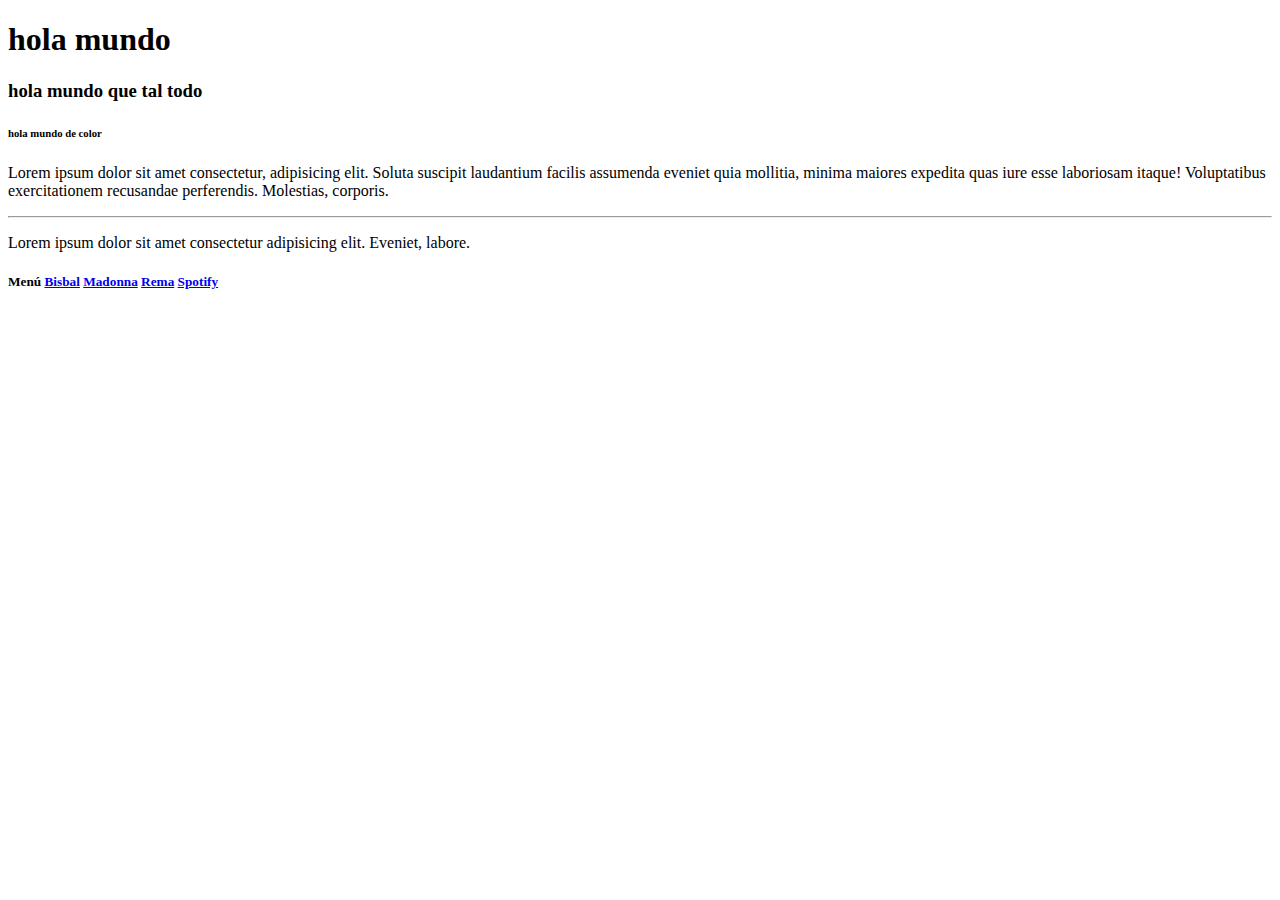
==== index.html @ 37aca616 "commit2" ====
<!DOCTYPE html>
<html lang="en">
<head>
    <meta charset="UTF-8">
    <meta name="viewport" content="width=device-width, initial-scale=1.0">
    <title>Hola Mundo</title>
</head>

<!-- esto es un comentario -->

<body>
    <!-- titulo -->
    <h1>hola mundo</h1>
    <h3>hola mundo que tal todo</h3>
    <h6>hola mundo de color</h6>
    <!-- parrafo -->
    <!-- elementos de bloque: reservan todo el ancho de pantalla para un solo elemento -->

    <p>Lorem ipsum dolor sit amet consectetur, adipisicing elit. Soluta suscipit laudantium facilis assumenda eveniet quia mollitia, minima maiores expedita quas iure esse laboriosam itaque! Voluptatibus exercitationem recusandae perferendis. Molestias, corporis.</p>
    
    <!-- linea horizontal -->
    <hr>
    
    <p>Lorem ipsum dolor sit amet consectetur adipisicing elit. Eveniet, labore.</p>

    <!-- enlaces -->
    <!-- elementos inline: no ocupan todo el ancho de pantalla -->

    <h5>Menú
    <a href="pagina2.html">Bisbal</a>
    <!-- romper una linea -->
    <!-- <br> -->
    <a href="pagina3.html">Madonna</a>
    <a href="pagina4.html">Rema</a>
    <a href="https://open.spotify.com/intl-es"target=”_blank”>Spotify</a>

    </h5>
    

</body>
</html>
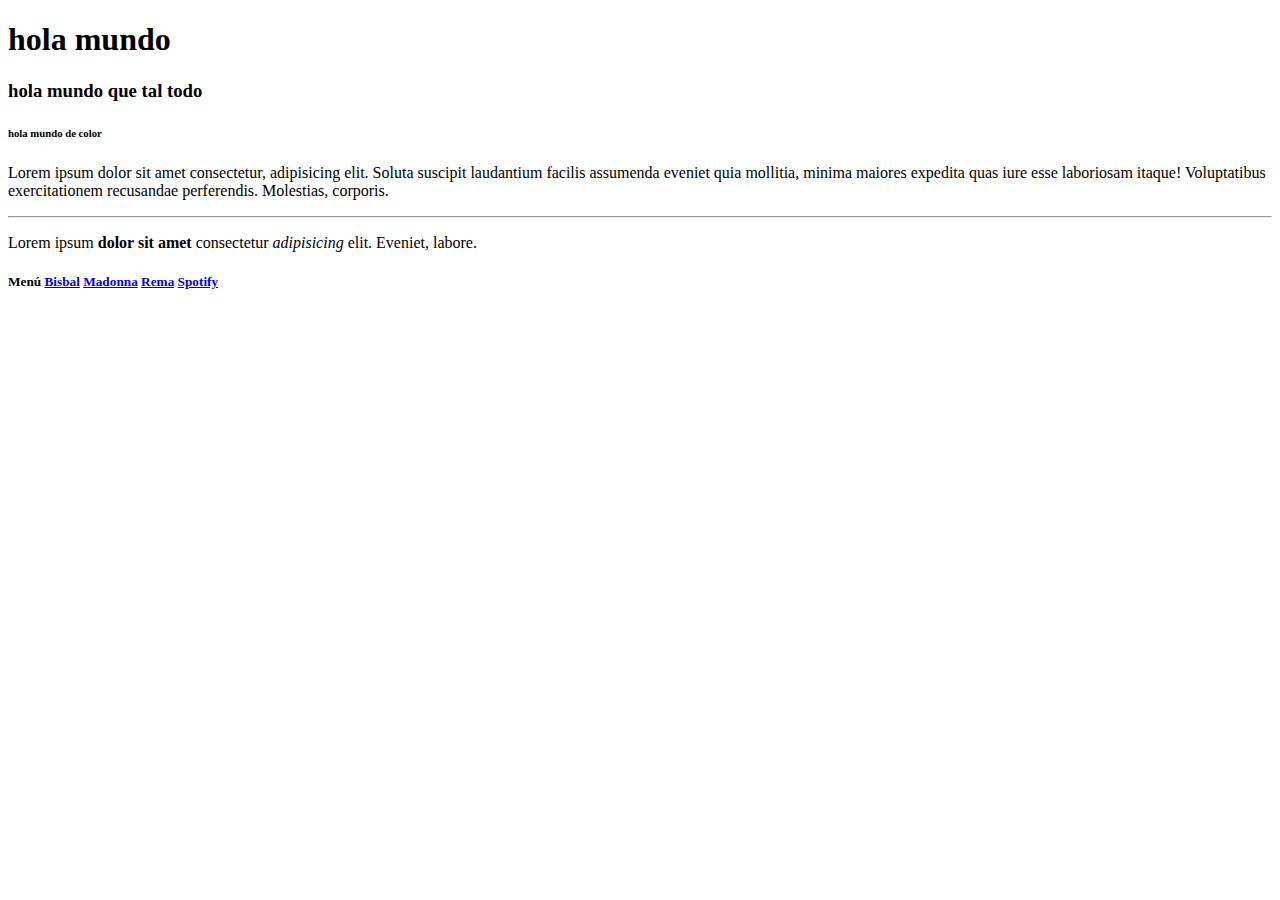
==== commit 9edc0d9a: "commit6" ====
--- a/index.html
+++ b/index.html
@@ -4,6 +4,7 @@
     <meta charset="UTF-8">
     <meta name="viewport" content="width=device-width, initial-scale=1.0">
     <title>Hola Mundo</title>
+    <link rel="stylesheet" href="cantantes.css">
 </head>
 
 <!-- esto es un comentario -->
@@ -20,8 +21,10 @@
     
     <!-- linea horizontal -->
     <hr>
-    
-    <p>Lorem ipsum dolor sit amet consectetur adipisicing elit. Eveniet, labore.</p>
+    <!-- strong y b son iguales, strong es la forma nueva que contribuye al seo para destacar ese texto
+    i y em son iguales pero se utiliza em. i ahora se utiliza para importar iconos.
+     -->
+    <p>Lorem ipsum <strong>dolor sit amet</strong> consectetur <em>adipisicing </em> elit. Eveniet, labore.</p>
 
     <!-- enlaces -->
     <!-- elementos inline: no ocupan todo el ancho de pantalla -->
--- a/cantantes.css
+++ b/cantantes.css
@@ -0,0 +1,4 @@
+img{
+    /*aquí pongo lo que quiero asignar a las imagenes*/
+
+    width:80%;}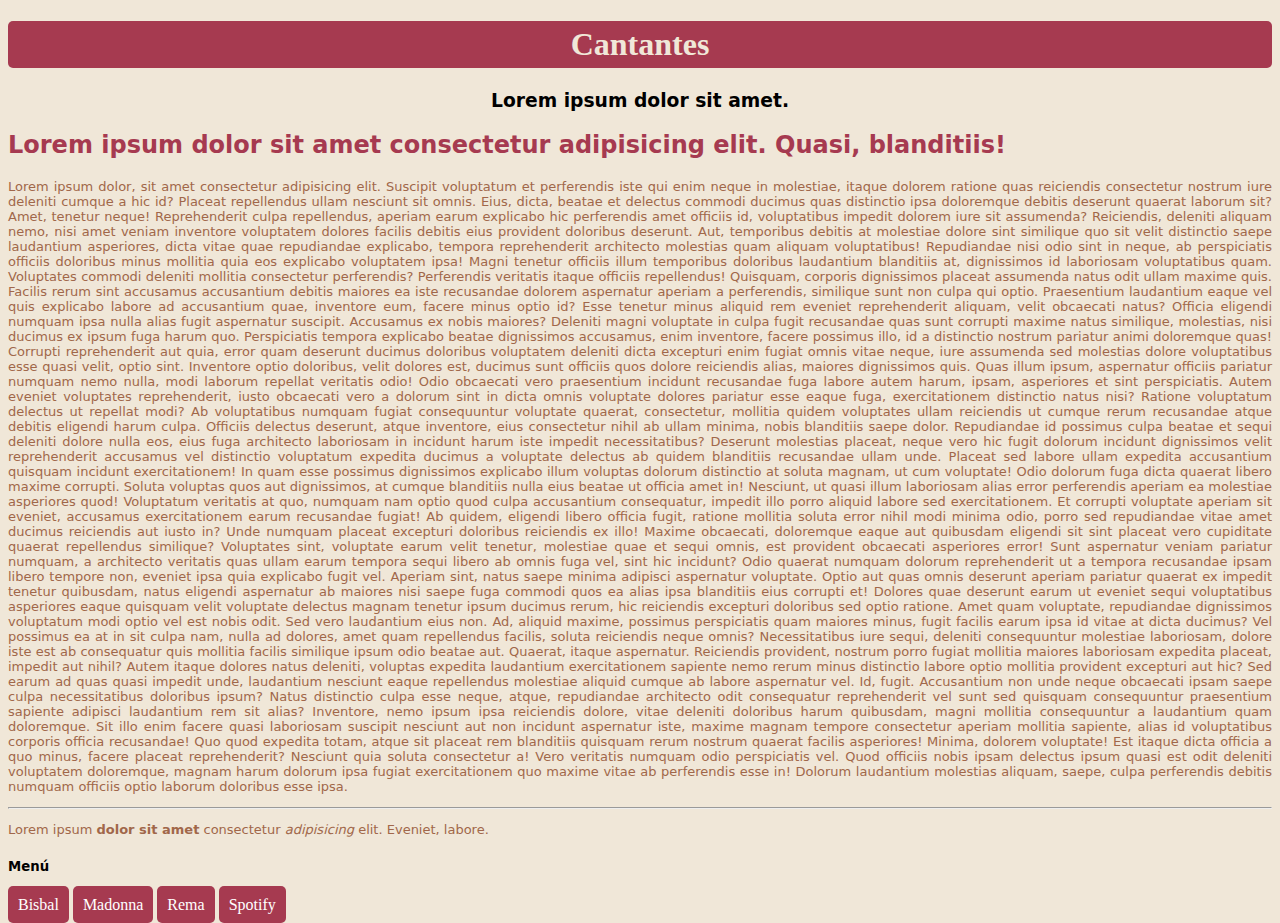
==== commit 7d494d19: "20230111" ====
--- a/index.html
+++ b/index.html
@@ -11,13 +11,13 @@
 
 <body>
     <!-- titulo -->
-    <h1>hola mundo</h1>
-    <h3>hola mundo que tal todo</h3>
-    <h6>hola mundo de color</h6>
+    <h1>Cantantes</h1>
+    <h3>Lorem ipsum dolor sit amet.</h3>
+    <h2>Lorem ipsum dolor sit amet consectetur adipisicing elit. Quasi, blanditiis!</h2>
     <!-- parrafo -->
     <!-- elementos de bloque: reservan todo el ancho de pantalla para un solo elemento -->
 
-    <p>Lorem ipsum dolor sit amet consectetur, adipisicing elit. Soluta suscipit laudantium facilis assumenda eveniet quia mollitia, minima maiores expedita quas iure esse laboriosam itaque! Voluptatibus exercitationem recusandae perferendis. Molestias, corporis.</p>
+    <p>Lorem ipsum dolor, sit amet consectetur adipisicing elit. Suscipit voluptatum et perferendis iste qui enim neque in molestiae, itaque dolorem ratione quas reiciendis consectetur nostrum iure deleniti cumque a hic id? Placeat repellendus ullam nesciunt sit omnis. Eius, dicta, beatae et delectus commodi ducimus quas distinctio ipsa doloremque debitis deserunt quaerat laborum sit? Amet, tenetur neque! Reprehenderit culpa repellendus, aperiam earum explicabo hic perferendis amet officiis id, voluptatibus impedit dolorem iure sit assumenda? Reiciendis, deleniti aliquam nemo, nisi amet veniam inventore voluptatem dolores facilis debitis eius provident doloribus deserunt. Aut, temporibus debitis at molestiae dolore sint similique quo sit velit distinctio saepe laudantium asperiores, dicta vitae quae repudiandae explicabo, tempora reprehenderit architecto molestias quam aliquam voluptatibus! Repudiandae nisi odio sint in neque, ab perspiciatis officiis doloribus minus mollitia quia eos explicabo voluptatem ipsa! Magni tenetur officiis illum temporibus doloribus laudantium blanditiis at, dignissimos id laboriosam voluptatibus quam. Voluptates commodi deleniti mollitia consectetur perferendis? Perferendis veritatis itaque officiis repellendus! Quisquam, corporis dignissimos placeat assumenda natus odit ullam maxime quis. Facilis rerum sint accusamus accusantium debitis maiores ea iste recusandae dolorem aspernatur aperiam a perferendis, similique sunt non culpa qui optio. Praesentium laudantium eaque vel quis explicabo labore ad accusantium quae, inventore eum, facere minus optio id? Esse tenetur minus aliquid rem eveniet reprehenderit aliquam, velit obcaecati natus? Officia eligendi numquam ipsa nulla alias fugit aspernatur suscipit. Accusamus ex nobis maiores? Deleniti magni voluptate in culpa fugit recusandae quas sunt corrupti maxime natus similique, molestias, nisi ducimus ex ipsum fuga harum quo. Perspiciatis tempora explicabo beatae dignissimos accusamus, enim inventore, facere possimus illo, id a distinctio nostrum pariatur animi doloremque quas! Corrupti reprehenderit aut quia, error quam deserunt ducimus doloribus voluptatem deleniti dicta excepturi enim fugiat omnis vitae neque, iure assumenda sed molestias dolore voluptatibus esse quasi velit, optio sint. Inventore optio doloribus, velit dolores est, ducimus sunt officiis quos dolore reiciendis alias, maiores dignissimos quis. Quas illum ipsum, aspernatur officiis pariatur numquam nemo nulla, modi laborum repellat veritatis odio! Odio obcaecati vero praesentium incidunt recusandae fuga labore autem harum, ipsam, asperiores et sint perspiciatis. Autem eveniet voluptates reprehenderit, iusto obcaecati vero a dolorum sint in dicta omnis voluptate dolores pariatur esse eaque fuga, exercitationem distinctio natus nisi? Ratione voluptatum delectus ut repellat modi? Ab voluptatibus numquam fugiat consequuntur voluptate quaerat, consectetur, mollitia quidem voluptates ullam reiciendis ut cumque rerum recusandae atque debitis eligendi harum culpa. Officiis delectus deserunt, atque inventore, eius consectetur nihil ab ullam minima, nobis blanditiis saepe dolor. Repudiandae id possimus culpa beatae et sequi deleniti dolore nulla eos, eius fuga architecto laboriosam in incidunt harum iste impedit necessitatibus? Deserunt molestias placeat, neque vero hic fugit dolorum incidunt dignissimos velit reprehenderit accusamus vel distinctio voluptatum expedita ducimus a voluptate delectus ab quidem blanditiis recusandae ullam unde. Placeat sed labore ullam expedita accusantium quisquam incidunt exercitationem! In quam esse possimus dignissimos explicabo illum voluptas dolorum distinctio at soluta magnam, ut cum voluptate! Odio dolorum fuga dicta quaerat libero maxime corrupti. Soluta voluptas quos aut dignissimos, at cumque blanditiis nulla eius beatae ut officia amet in! Nesciunt, ut quasi illum laboriosam alias error perferendis aperiam ea molestiae asperiores quod! Voluptatum veritatis at quo, numquam nam optio quod culpa accusantium consequatur, impedit illo porro aliquid labore sed exercitationem. Et corrupti voluptate aperiam sit eveniet, accusamus exercitationem earum recusandae fugiat! Ab quidem, eligendi libero officia fugit, ratione mollitia soluta error nihil modi minima odio, porro sed repudiandae vitae amet ducimus reiciendis aut iusto in? Unde numquam placeat excepturi doloribus reiciendis ex illo! Maxime obcaecati, doloremque eaque aut quibusdam eligendi sit sint placeat vero cupiditate quaerat repellendus similique? Voluptates sint, voluptate earum velit tenetur, molestiae quae et sequi omnis, est provident obcaecati asperiores error! Sunt aspernatur veniam pariatur numquam, a architecto veritatis quas ullam earum tempora sequi libero ab omnis fuga vel, sint hic incidunt? Odio quaerat numquam dolorum reprehenderit ut a tempora recusandae ipsam libero tempore non, eveniet ipsa quia explicabo fugit vel. Aperiam sint, natus saepe minima adipisci aspernatur voluptate. Optio aut quas omnis deserunt aperiam pariatur quaerat ex impedit tenetur quibusdam, natus eligendi aspernatur ab maiores nisi saepe fuga commodi quos ea alias ipsa blanditiis eius corrupti et! Dolores quae deserunt earum ut eveniet sequi voluptatibus asperiores eaque quisquam velit voluptate delectus magnam tenetur ipsum ducimus rerum, hic reiciendis excepturi doloribus sed optio ratione. Amet quam voluptate, repudiandae dignissimos voluptatum modi optio vel est nobis odit. Sed vero laudantium eius non. Ad, aliquid maxime, possimus perspiciatis quam maiores minus, fugit facilis earum ipsa id vitae at dicta ducimus? Vel possimus ea at in sit culpa nam, nulla ad dolores, amet quam repellendus facilis, soluta reiciendis neque omnis? Necessitatibus iure sequi, deleniti consequuntur molestiae laboriosam, dolore iste est ab consequatur quis mollitia facilis similique ipsum odio beatae aut. Quaerat, itaque aspernatur. Reiciendis provident, nostrum porro fugiat mollitia maiores laboriosam expedita placeat, impedit aut nihil? Autem itaque dolores natus deleniti, voluptas expedita laudantium exercitationem sapiente nemo rerum minus distinctio labore optio mollitia provident excepturi aut hic? Sed earum ad quas quasi impedit unde, laudantium nesciunt eaque repellendus molestiae aliquid cumque ab labore aspernatur vel. Id, fugit. Accusantium non unde neque obcaecati ipsam saepe culpa necessitatibus doloribus ipsum? Natus distinctio culpa esse neque, atque, repudiandae architecto odit consequatur reprehenderit vel sunt sed quisquam consequuntur praesentium sapiente adipisci laudantium rem sit alias? Inventore, nemo ipsum ipsa reiciendis dolore, vitae deleniti doloribus harum quibusdam, magni mollitia consequuntur a laudantium quam doloremque. Sit illo enim facere quasi laboriosam suscipit nesciunt aut non incidunt aspernatur iste, maxime magnam tempore consectetur aperiam mollitia sapiente, alias id voluptatibus corporis officia recusandae! Quo quod expedita totam, atque sit placeat rem blanditiis quisquam rerum nostrum quaerat facilis asperiores! Minima, dolorem voluptate! Est itaque dicta officia a quo minus, facere placeat reprehenderit? Nesciunt quia soluta consectetur a! Vero veritatis numquam odio perspiciatis vel. Quod officiis nobis ipsam delectus ipsum quasi est odit deleniti voluptatem doloremque, magnam harum dolorum ipsa fugiat exercitationem quo maxime vitae ab perferendis esse in! Dolorum laudantium molestias aliquam, saepe, culpa perferendis debitis numquam officiis optio laborum doloribus esse ipsa.</p>
     
     <!-- linea horizontal -->
     <hr>
@@ -28,18 +28,17 @@
 
     <!-- enlaces -->
     <!-- elementos inline: no ocupan todo el ancho de pantalla -->
+    <h5>Menú </h5>
 
-    <h5>Menú
     <a href="pagina2.html">Bisbal</a>
     <!-- romper una linea -->
     <!-- <br> -->
     <a href="pagina3.html">Madonna</a>
+
     <a href="pagina4.html">Rema</a>
+    
     <a href="https://open.spotify.com/intl-es"target=”_blank”>Spotify</a>
 
-    </h5>
-    
-
-</body>
+    </body>
 </html> 
 
--- a/cantantes.css
+++ b/cantantes.css
@@ -1,4 +1,73 @@
+/* Paleta colores
+#A63A50
+#F0E7D8
+#AB9B96
+#A1674A
+#BA6E6E */
+
+h1,h2,h3,h4,h5,h6 {
+
+    font-family: system-ui, -apple-system, BlinkMacSystemFont, 'Segoe UI', Roboto, Oxygen, Ubuntu, Cantarell, 'Open Sans', 'Helvetica Neue', sans-serif ;
+}
+body {
+    background-color: #F0E7D8;
+}
+
+
+h1, h3 {
+    text-align: center;
+}
+
+h1 {
+    color: #F0E7D8;
+    background-color: #A63A50;
+    border-radius: 5px;
+    padding: 5px;
+    font-family:inherit;
+
+}
+
+h2 {
+    color: #A63A50;
+}
+h3{
+
+    font-family: system-ui, -apple-system, BlinkMacSystemFont, 'Segoe UI', Roboto, Oxygen, Ubuntu, Cantarell, 'Open Sans', 'Helvetica Neue', sans-serif;
+}
+
+h5 {
+
+
+}
+
+p {
+    font-family:system-ui, -apple-system, BlinkMacSystemFont, 'Segoe UI', Roboto, Oxygen, Ubuntu, Cantarell, 'Open Sans', 'Helvetica Neue', sans-serif;
+    font-size: small;
+    text-justify:newspaper;
+    text-align: justify;
+    color: #A1674A;
+}
+
 img{
     /*aquí pongo lo que quiero asignar a las imagenes*/
+    width:80%;
+    border-top-right-radius: 100px;
+    border-color: #BA6E6E;
+    border-style: solid;
+    border-width: 10px;
+}
+a {
+background-color: #A63A50;
+color: white;
+border-radius: 5px;
+padding: 10px;
+text-decoration: none;
+}
 
-    width:80%;}+#css-href-eliminar-estilo{
+background-color: #F0E7D8;
+/* background-color: #A63A50;
+color: white;
+border-radius: 0px;
+padding: 0px; */
+}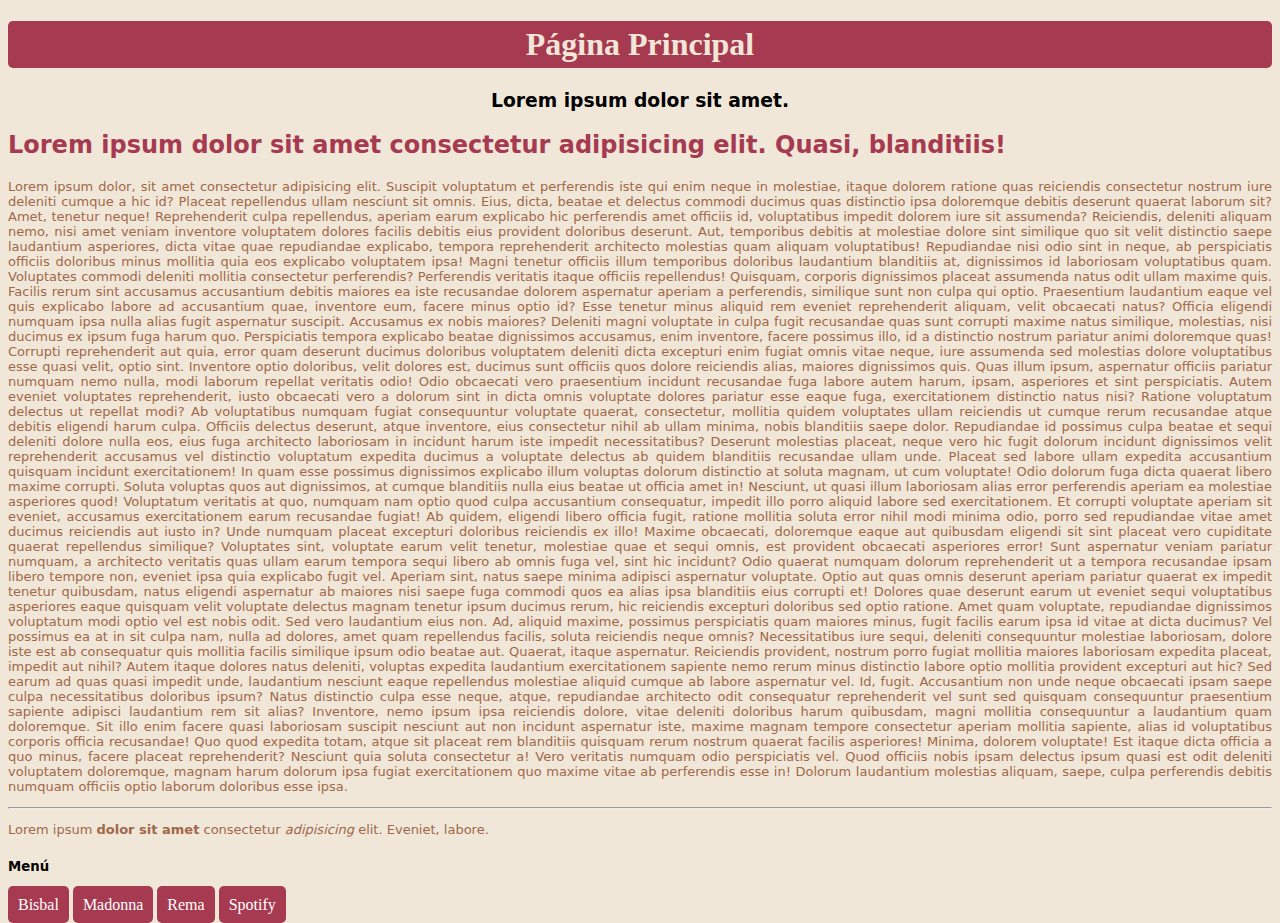
==== commit 2d3fd2e4: "1" ====
--- a/index.html
+++ b/index.html
@@ -10,8 +10,9 @@
 <!-- esto es un comentario -->
 
 <body>
+    
     <!-- titulo -->
-    <h1>Cantantes</h1>
+    <h1>Página Principal</h1>
     <h3>Lorem ipsum dolor sit amet.</h3>
     <h2>Lorem ipsum dolor sit amet consectetur adipisicing elit. Quasi, blanditiis!</h2>
     <!-- parrafo -->
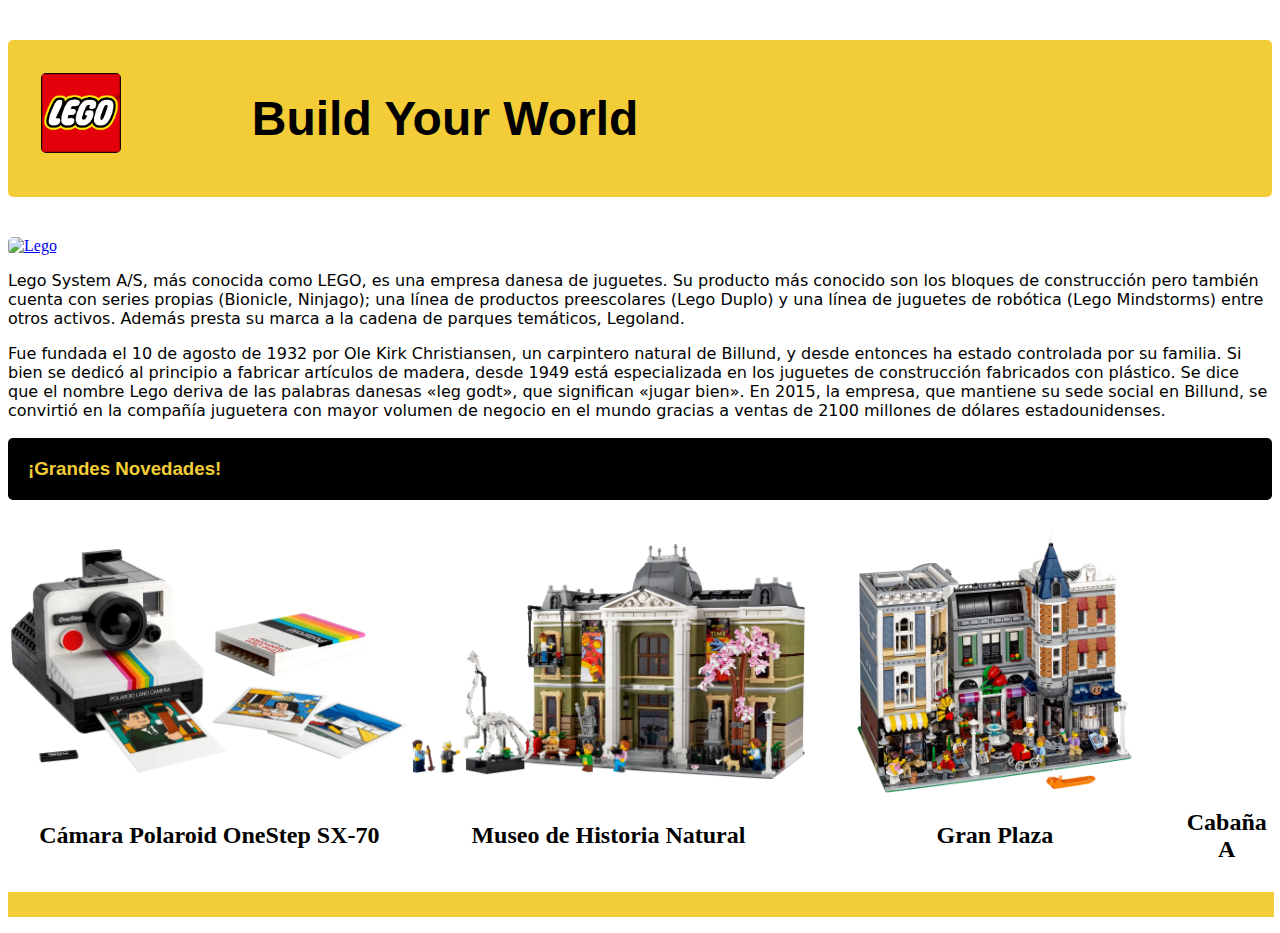
==== commit c5585cba: "commit" ====
--- a/index.html
+++ b/index.html
@@ -4,7 +4,7 @@
     <meta charset="UTF-8">
     <meta name="viewport" content="width=device-width, initial-scale=1.0">
     <title>Hola Mundo</title>
-    <link rel="stylesheet" href="cantantes.css">
+    <link rel="stylesheet" href="styles.css">
 </head>
 
 <!-- esto es un comentario -->
@@ -12,34 +12,76 @@
 <body>
     
     <!-- titulo -->
-    <h1>Página Principal</h1>
-    <h3>Lorem ipsum dolor sit amet.</h3>
-    <h2>Lorem ipsum dolor sit amet consectetur adipisicing elit. Quasi, blanditiis!</h2>
+   
+      
+    <h2> 
+        <table>
+           
+
+            
+            <tr>
+                <td>
+                    <a href="index.html">
+                     <img src="/IMG/LegoLogo.png" alt="Logo de Lego" height="80px">
+                    </a>
+                </td>
+                <td>Build Your World</td>
+                
+            </tr>
+               
+        </table>
+    </h2>
     <!-- parrafo -->
     <!-- elementos de bloque: reservan todo el ancho de pantalla para un solo elemento -->
 
-    <p>Lorem ipsum dolor, sit amet consectetur adipisicing elit. Suscipit voluptatum et perferendis iste qui enim neque in molestiae, itaque dolorem ratione quas reiciendis consectetur nostrum iure deleniti cumque a hic id? Placeat repellendus ullam nesciunt sit omnis. Eius, dicta, beatae et delectus commodi ducimus quas distinctio ipsa doloremque debitis deserunt quaerat laborum sit? Amet, tenetur neque! Reprehenderit culpa repellendus, aperiam earum explicabo hic perferendis amet officiis id, voluptatibus impedit dolorem iure sit assumenda? Reiciendis, deleniti aliquam nemo, nisi amet veniam inventore voluptatem dolores facilis debitis eius provident doloribus deserunt. Aut, temporibus debitis at molestiae dolore sint similique quo sit velit distinctio saepe laudantium asperiores, dicta vitae quae repudiandae explicabo, tempora reprehenderit architecto molestias quam aliquam voluptatibus! Repudiandae nisi odio sint in neque, ab perspiciatis officiis doloribus minus mollitia quia eos explicabo voluptatem ipsa! Magni tenetur officiis illum temporibus doloribus laudantium blanditiis at, dignissimos id laboriosam voluptatibus quam. Voluptates commodi deleniti mollitia consectetur perferendis? Perferendis veritatis itaque officiis repellendus! Quisquam, corporis dignissimos placeat assumenda natus odit ullam maxime quis. Facilis rerum sint accusamus accusantium debitis maiores ea iste recusandae dolorem aspernatur aperiam a perferendis, similique sunt non culpa qui optio. Praesentium laudantium eaque vel quis explicabo labore ad accusantium quae, inventore eum, facere minus optio id? Esse tenetur minus aliquid rem eveniet reprehenderit aliquam, velit obcaecati natus? Officia eligendi numquam ipsa nulla alias fugit aspernatur suscipit. Accusamus ex nobis maiores? Deleniti magni voluptate in culpa fugit recusandae quas sunt corrupti maxime natus similique, molestias, nisi ducimus ex ipsum fuga harum quo. Perspiciatis tempora explicabo beatae dignissimos accusamus, enim inventore, facere possimus illo, id a distinctio nostrum pariatur animi doloremque quas! Corrupti reprehenderit aut quia, error quam deserunt ducimus doloribus voluptatem deleniti dicta excepturi enim fugiat omnis vitae neque, iure assumenda sed molestias dolore voluptatibus esse quasi velit, optio sint. Inventore optio doloribus, velit dolores est, ducimus sunt officiis quos dolore reiciendis alias, maiores dignissimos quis. Quas illum ipsum, aspernatur officiis pariatur numquam nemo nulla, modi laborum repellat veritatis odio! Odio obcaecati vero praesentium incidunt recusandae fuga labore autem harum, ipsam, asperiores et sint perspiciatis. Autem eveniet voluptates reprehenderit, iusto obcaecati vero a dolorum sint in dicta omnis voluptate dolores pariatur esse eaque fuga, exercitationem distinctio natus nisi? Ratione voluptatum delectus ut repellat modi? Ab voluptatibus numquam fugiat consequuntur voluptate quaerat, consectetur, mollitia quidem voluptates ullam reiciendis ut cumque rerum recusandae atque debitis eligendi harum culpa. Officiis delectus deserunt, atque inventore, eius consectetur nihil ab ullam minima, nobis blanditiis saepe dolor. Repudiandae id possimus culpa beatae et sequi deleniti dolore nulla eos, eius fuga architecto laboriosam in incidunt harum iste impedit necessitatibus? Deserunt molestias placeat, neque vero hic fugit dolorum incidunt dignissimos velit reprehenderit accusamus vel distinctio voluptatum expedita ducimus a voluptate delectus ab quidem blanditiis recusandae ullam unde. Placeat sed labore ullam expedita accusantium quisquam incidunt exercitationem! In quam esse possimus dignissimos explicabo illum voluptas dolorum distinctio at soluta magnam, ut cum voluptate! Odio dolorum fuga dicta quaerat libero maxime corrupti. Soluta voluptas quos aut dignissimos, at cumque blanditiis nulla eius beatae ut officia amet in! Nesciunt, ut quasi illum laboriosam alias error perferendis aperiam ea molestiae asperiores quod! Voluptatum veritatis at quo, numquam nam optio quod culpa accusantium consequatur, impedit illo porro aliquid labore sed exercitationem. Et corrupti voluptate aperiam sit eveniet, accusamus exercitationem earum recusandae fugiat! Ab quidem, eligendi libero officia fugit, ratione mollitia soluta error nihil modi minima odio, porro sed repudiandae vitae amet ducimus reiciendis aut iusto in? Unde numquam placeat excepturi doloribus reiciendis ex illo! Maxime obcaecati, doloremque eaque aut quibusdam eligendi sit sint placeat vero cupiditate quaerat repellendus similique? Voluptates sint, voluptate earum velit tenetur, molestiae quae et sequi omnis, est provident obcaecati asperiores error! Sunt aspernatur veniam pariatur numquam, a architecto veritatis quas ullam earum tempora sequi libero ab omnis fuga vel, sint hic incidunt? Odio quaerat numquam dolorum reprehenderit ut a tempora recusandae ipsam libero tempore non, eveniet ipsa quia explicabo fugit vel. Aperiam sint, natus saepe minima adipisci aspernatur voluptate. Optio aut quas omnis deserunt aperiam pariatur quaerat ex impedit tenetur quibusdam, natus eligendi aspernatur ab maiores nisi saepe fuga commodi quos ea alias ipsa blanditiis eius corrupti et! Dolores quae deserunt earum ut eveniet sequi voluptatibus asperiores eaque quisquam velit voluptate delectus magnam tenetur ipsum ducimus rerum, hic reiciendis excepturi doloribus sed optio ratione. Amet quam voluptate, repudiandae dignissimos voluptatum modi optio vel est nobis odit. Sed vero laudantium eius non. Ad, aliquid maxime, possimus perspiciatis quam maiores minus, fugit facilis earum ipsa id vitae at dicta ducimus? Vel possimus ea at in sit culpa nam, nulla ad dolores, amet quam repellendus facilis, soluta reiciendis neque omnis? Necessitatibus iure sequi, deleniti consequuntur molestiae laboriosam, dolore iste est ab consequatur quis mollitia facilis similique ipsum odio beatae aut. Quaerat, itaque aspernatur. Reiciendis provident, nostrum porro fugiat mollitia maiores laboriosam expedita placeat, impedit aut nihil? Autem itaque dolores natus deleniti, voluptas expedita laudantium exercitationem sapiente nemo rerum minus distinctio labore optio mollitia provident excepturi aut hic? Sed earum ad quas quasi impedit unde, laudantium nesciunt eaque repellendus molestiae aliquid cumque ab labore aspernatur vel. Id, fugit. Accusantium non unde neque obcaecati ipsam saepe culpa necessitatibus doloribus ipsum? Natus distinctio culpa esse neque, atque, repudiandae architecto odit consequatur reprehenderit vel sunt sed quisquam consequuntur praesentium sapiente adipisci laudantium rem sit alias? Inventore, nemo ipsum ipsa reiciendis dolore, vitae deleniti doloribus harum quibusdam, magni mollitia consequuntur a laudantium quam doloremque. Sit illo enim facere quasi laboriosam suscipit nesciunt aut non incidunt aspernatur iste, maxime magnam tempore consectetur aperiam mollitia sapiente, alias id voluptatibus corporis officia recusandae! Quo quod expedita totam, atque sit placeat rem blanditiis quisquam rerum nostrum quaerat facilis asperiores! Minima, dolorem voluptate! Est itaque dicta officia a quo minus, facere placeat reprehenderit? Nesciunt quia soluta consectetur a! Vero veritatis numquam odio perspiciatis vel. Quod officiis nobis ipsam delectus ipsum quasi est odit deleniti voluptatem doloremque, magnam harum dolorum ipsa fugiat exercitationem quo maxime vitae ab perferendis esse in! Dolorum laudantium molestias aliquam, saepe, culpa perferendis debitis numquam officiis optio laborum doloribus esse ipsa.</p>
+    <a href="https://www.lego.com" target=”_blank”> 
+        <img src="/IMG/LegoBanner3.tiff" alt="Lego" width="100%"">
+    </a>
+
+    <p>Lego System A/S, más conocida como LEGO, es una empresa danesa de juguetes. Su producto más conocido son los bloques de construcción pero también cuenta con series propias (Bionicle, Ninjago); una línea de productos preescolares (Lego Duplo) y una línea de juguetes de robótica (Lego Mindstorms) entre otros activos. Además presta su marca a la cadena de parques temáticos, Legoland.</p>
+
+
+    <p>Fue fundada el 10 de agosto de 1932 por Ole Kirk Christiansen, un carpintero natural de Billund, y desde entonces ha estado controlada por su familia. Si bien se dedicó al principio a fabricar artículos de madera, desde 1949 está especializada en los juguetes de construcción fabricados con plástico. Se dice que el nombre Lego deriva de las palabras danesas «leg godt», que significan «jugar bien». En 2015, la empresa, que mantiene su sede social en Billund, se convirtió en la compañía juguetera con mayor volumen de negocio en el mundo gracias a ventas de 2100 millones de dólares estadounidenses.</p>
+
+    <h3>¡Grandes Novedades!</h3>
+    <table>
+        <thead>
+            <tr>
+                <td>
+                    <a href="lego1.html" id="Inicio">
+                        <img src="/IMG/Polaroid Lego.webp" alt="" id="Inicio">
+                    </a>
+                </td>   
+                <td>
+                    <a href="lego2.html">
+                        <img src="/IMG/MuseoHistoriaNatural.webp" alt="" id="Inicio">
+                    </a>
+                    
+                </td>
+                <td>
+                    <a href="lego2.html">
+                        <img src="/IMG/GranPlaza.webp" alt="" id="Inicio">
+                    </a>
+                   
+                </td>
+                <td>
+                    <a href="lego2.html">
+                        <img src="/IMG/CabañaA.webp" alt="" id="Inicio">
+                    </a>
+                </td>
+            </tr>
+
+            <tr>
+                <th>Cámara Polaroid OneStep SX-70</th>
+                <th>Museo de Historia Natural</th>
+                <th>Gran Plaza</th>
+                <th>Cabaña A</th>
+            </tr>
+        </thead>
+    <table>
+    <br>
+    <hr size="25px" color="#F2CD37" width="100%">
+
     
-    <!-- linea horizontal -->
-    <hr>
-    <!-- strong y b son iguales, strong es la forma nueva que contribuye al seo para destacar ese texto
-    i y em son iguales pero se utiliza em. i ahora se utiliza para importar iconos.
-     -->
-    <p>Lorem ipsum <strong>dolor sit amet</strong> consectetur <em>adipisicing </em> elit. Eveniet, labore.</p>
 
-    <!-- enlaces -->
-    <!-- elementos inline: no ocupan todo el ancho de pantalla -->
-    <h5>Menú </h5>
 
-    <a href="pagina2.html">Bisbal</a>
-    <!-- romper una linea -->
-    <!-- <br> -->
-    <a href="pagina3.html">Madonna</a>
-
-    <a href="pagina4.html">Rema</a>
-    
-    <a href="https://open.spotify.com/intl-es"target=”_blank”>Spotify</a>
-
-    </body>
-</html> 
-
--- a/styles.css
+++ b/styles.css
@@ -0,0 +1,42 @@
+table{
+    width: 100%;    
+}
+img{
+    border-radius: 5px;
+}
+#Inicio{
+    width: 100%;
+    height: auto;
+}
+th{
+    font-size: x-large;
+}
+hr{
+    size: 10px;    
+}
+h2{
+    font-family:Impact, Haettenschweiler, 'Arial Narrow Bold', sans-serif;
+    font-size: xxx-large;
+    background-color: #F2CD37;
+    padding: 30px;
+    border-radius: 5px;
+
+}
+h3{
+    background-color: black;
+    padding: 20px;
+    font-family: Verdana, Geneva, Tahoma, sans-serif;
+    color: #F2CD37;
+    border-radius: 5px;
+}
+
+p, ul {
+    font-family: system-ui, -apple-system, BlinkMacSystemFont, 'Segoe UI', Roboto, Oxygen, Ubuntu, Cantarell, 'Open Sans', 'Helvetica Neue', sans-serif;
+}
+
+tr{
+    text-align: center;
+}
+td{
+    text-align: left;
+}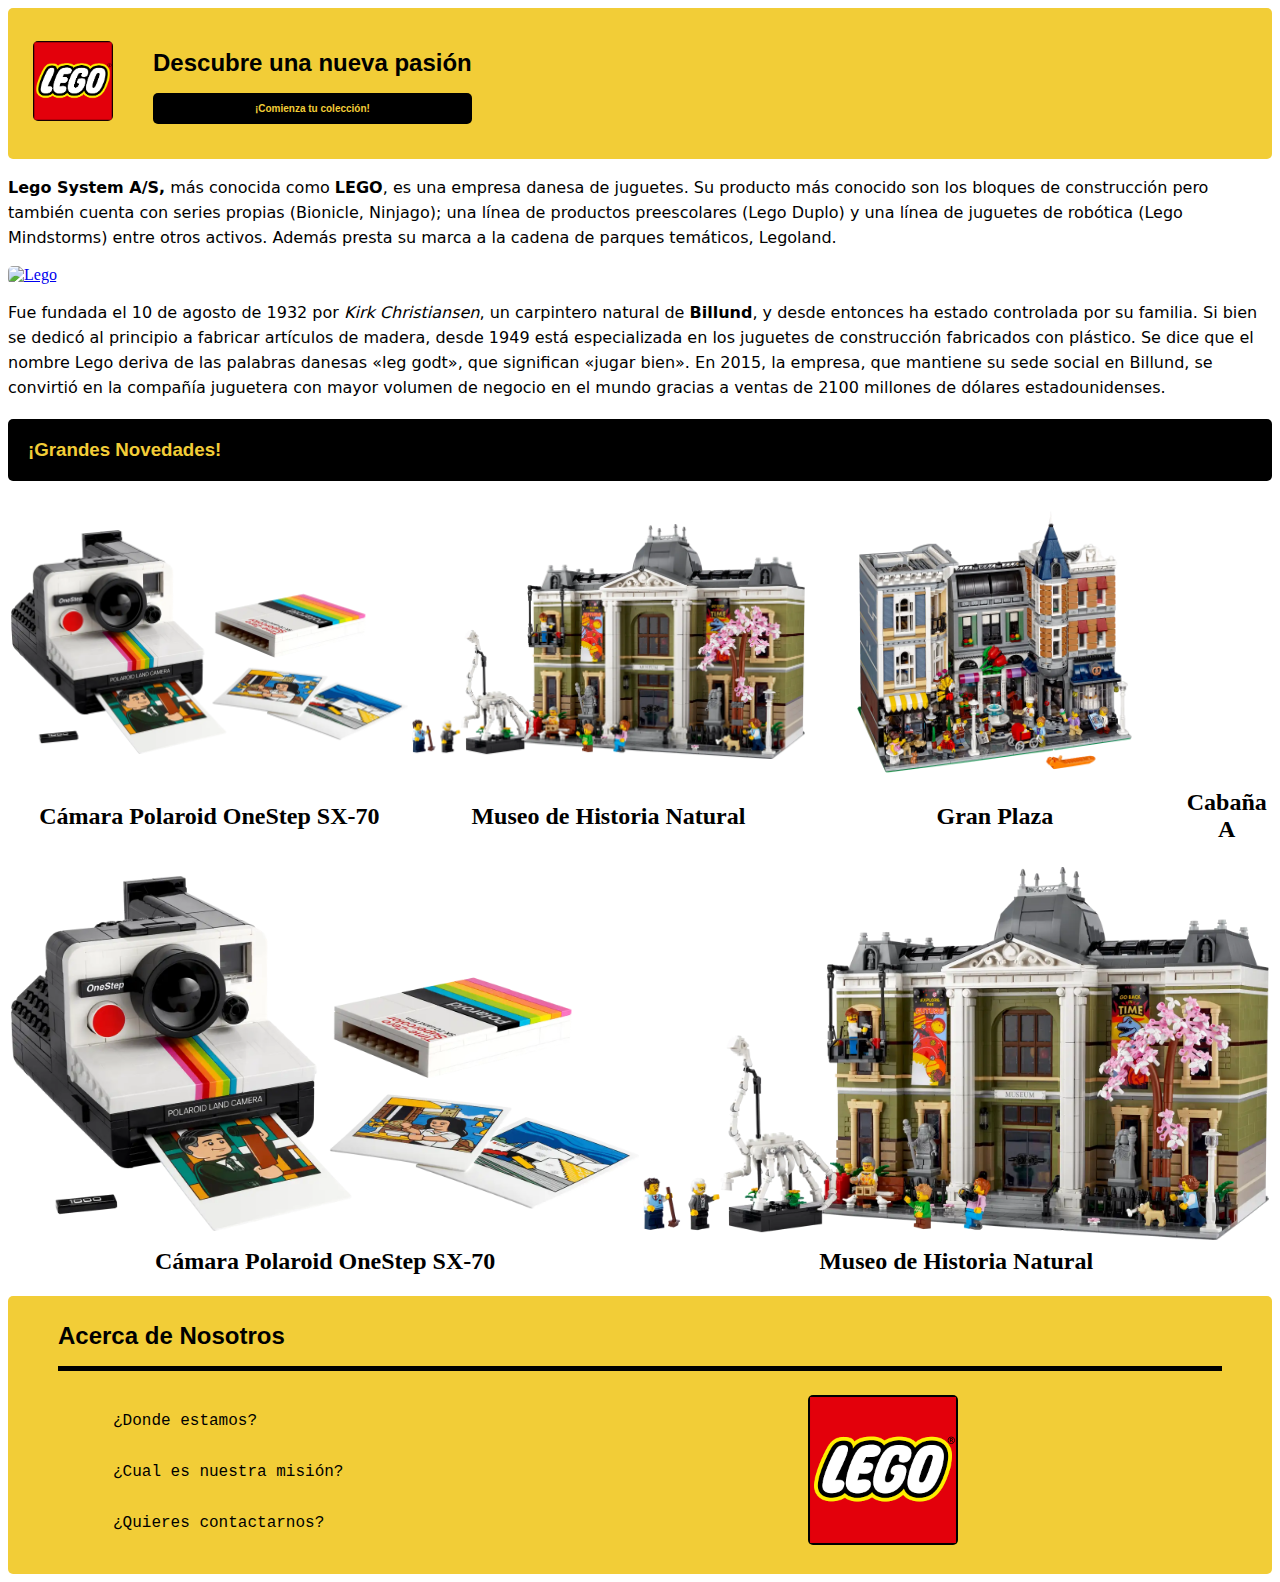
==== commit 23cdc2b6: "commit15012024" ====
--- a/index.html
+++ b/index.html
@@ -3,45 +3,38 @@
 <head>
     <meta charset="UTF-8">
     <meta name="viewport" content="width=device-width, initial-scale=1.0">
-    <title>Hola Mundo</title>
+    <title>Mundo Lego</title>
     <link rel="stylesheet" href="styles.css">
+    <link rel="icon" type="image/png" href="/IMG/LegoLogo.png">
 </head>
 
 <!-- esto es un comentario -->
 
 <body>
-    
-    <!-- titulo -->
+        <!-- titulo -->
    
+    <div id="Cabecera">
+        <a href="index.html">
+           <img src="/IMG/LegoLogo.png" alt="Logo de Lego" height="80px">
+        </a>
+        <div id="Cabecera-Interna">
+
+            <h1>Descubre una nueva pasión</h1>
+        
+            <h3>¡Comienza tu colección!</h3>
+        </div>
+    </div> 
       
-    <h2> 
-        <table>
-           
-
-            
-            <tr>
-                <td>
-                    <a href="index.html">
-                     <img src="/IMG/LegoLogo.png" alt="Logo de Lego" height="80px">
-                    </a>
-                </td>
-                <td>Build Your World</td>
-                
-            </tr>
-               
-        </table>
-    </h2>
     <!-- parrafo -->
     <!-- elementos de bloque: reservan todo el ancho de pantalla para un solo elemento -->
+
+      <p><strong>Lego System A/S,</strong> más conocida como <strong>LEGO</strong>, es una empresa danesa de juguetes. Su producto más conocido son los bloques de construcción pero también cuenta con series propias (Bionicle, Ninjago); una línea de productos preescolares (Lego Duplo) y una línea de juguetes de robótica (Lego Mindstorms) entre otros activos. Además presta su marca a la cadena de parques temáticos, Legoland.</p>
 
     <a href="https://www.lego.com" target=”_blank”> 
         <img src="/IMG/LegoBanner3.tiff" alt="Lego" width="100%"">
     </a>
 
-    <p>Lego System A/S, más conocida como LEGO, es una empresa danesa de juguetes. Su producto más conocido son los bloques de construcción pero también cuenta con series propias (Bionicle, Ninjago); una línea de productos preescolares (Lego Duplo) y una línea de juguetes de robótica (Lego Mindstorms) entre otros activos. Además presta su marca a la cadena de parques temáticos, Legoland.</p>
-
-
-    <p>Fue fundada el 10 de agosto de 1932 por Ole Kirk Christiansen, un carpintero natural de Billund, y desde entonces ha estado controlada por su familia. Si bien se dedicó al principio a fabricar artículos de madera, desde 1949 está especializada en los juguetes de construcción fabricados con plástico. Se dice que el nombre Lego deriva de las palabras danesas «leg godt», que significan «jugar bien». En 2015, la empresa, que mantiene su sede social en Billund, se convirtió en la compañía juguetera con mayor volumen de negocio en el mundo gracias a ventas de 2100 millones de dólares estadounidenses.</p>
+    <p>Fue fundada el 10 de agosto de 1932 por <em>Kirk Christiansen</em>, un carpintero natural de <strong>Billund</strong>, y desde entonces ha estado controlada por su familia. Si bien se dedicó al principio a fabricar artículos de madera, desde 1949 está especializada en los juguetes de construcción fabricados con plástico. Se dice que el nombre Lego deriva de las palabras danesas «leg godt», que significan «jugar bien». En 2015, la empresa, que mantiene su sede social en Billund, se convirtió en la compañía juguetera con mayor volumen de negocio en el mundo gracias a ventas de 2100 millones de dólares estadounidenses.</p>
 
     <h3>¡Grandes Novedades!</h3>
     <table>
@@ -59,13 +52,13 @@
                     
                 </td>
                 <td>
-                    <a href="lego2.html">
+                    <a href="lego3.html">
                         <img src="/IMG/GranPlaza.webp" alt="" id="Inicio">
                     </a>
                    
                 </td>
                 <td>
-                    <a href="lego2.html">
+                    <a href="lego4.html">
                         <img src="/IMG/CabañaA.webp" alt="" id="Inicio">
                     </a>
                 </td>
@@ -79,8 +72,48 @@
             </tr>
         </thead>
     <table>
+<br>
+        <table>
+            <thead>
+                <tr>
+                    <td>
+                        <a href="lego1.html" id="Inicio">
+                            <img src="/IMG/Polaroid Lego.webp" alt="" id="Inicio">
+                        </a>
+                    </td>   
+                    <td>
+                        <a href="lego2.html">
+                            <img src="/IMG/MuseoHistoriaNatural.webp" alt="" id="Inicio">
+                        </a>
+                        
+                    </td>
+
+
+                </tr>
+    
+                <tr>
+                    <th>Cámara Polaroid OneStep SX-70</th>
+                    <th>Museo de Historia Natural</th>
+                </tr>
+            </thead>
+        <table>
     <br>
-    <hr size="25px" color="#F2CD37" width="100%">
+
+    <div id="Bottom-Principal">
+        <h1>Acerca de Nosotros</h1>
+        <hr size="5px" color=black>
+        <div id="Photo-Bottom"> 
+            <ol id="contacto">
+                <li><a id="button" href="index.html">¿Donde estamos?</a></li>
+                <li><a id="button" href="index.html">¿Cual es nuestra misión?</a></li>
+                <li><a id="button" href="index.html">¿Quieres contactarnos?</a></li>
+            </ol>
+            <a href="index.html">
+                <img src="/IMG/LegoLogo.png" id="LogoGrande" alt="Logo de Lego">
+            </a>
+        </div>
+    </div>
+    <!-- <hr size="25px" color="#F2CD37" width="100%"> -->
 
     
 
--- a/styles.css
+++ b/styles.css
@@ -8,11 +8,16 @@
     width: 100%;
     height: auto;
 }
-th{
-    font-size: x-large;
-}
+
 hr{
     size: 10px;    
+}
+h1{
+    font-family:Impact, Haettenschweiler, 'Arial Narrow Bold', sans-serif;
+    font-size: x-large;
+    /* background-color: #F2CD37; */
+    /* padding: 30px; */
+    /* border-radius: 5px; */
 }
 h2{
     font-family:Impact, Haettenschweiler, 'Arial Narrow Bold', sans-serif;
@@ -20,7 +25,6 @@
     background-color: #F2CD37;
     padding: 30px;
     border-radius: 5px;
-
 }
 h3{
     background-color: black;
@@ -32,11 +36,93 @@
 
 p, ul {
     font-family: system-ui, -apple-system, BlinkMacSystemFont, 'Segoe UI', Roboto, Oxygen, Ubuntu, Cantarell, 'Open Sans', 'Helvetica Neue', sans-serif;
+    line-height: 25px;
 }
 
 tr{
     text-align: center;
 }
 td{
-    text-align: left;
+    text-align: center;
+}
+th{
+    font-size: x-large;
+}
+img:hover{
+    box-shadow: 0 0 10px;
+    color: rgba(0, 0, 0, 0.505);
+
+}
+#Cabecera{
+    display: flex;
+    padding: 25px;
+    background-color: #F2CD37;
+    border-radius: 5px;
+    font-family:Impact, Haettenschweiler, 'Arial Narrow Bold', sans-serif;
+    gap: 40px;
+    font-size: large;
+    align-items:center;
+}
+
+
+#Cabecera-Interna{
+    h3{
+        font-size:x-small;
+        padding: 10px;
+        text-align: center;
+    } 
+}
+
+#Bottom-Principal{
+    /* background-color: rgb(229, 248, 226); */
+    background-color:#F2CD37;
+    color: black;
+    padding-left: 50px;
+    padding-right: 50px;
+    padding-top: 10px;
+    padding-bottom: 10px;
+    border-radius: 5px;   
+}
+#contacto{
+    list-style: none;
+    line-height: 50px;
+    text-decoration: none;
+}
+
+#button{
+    /* background-color: red; */
+    color: black;
+    text-decoration: none;
+    padding: 15px;
+    /* border-radius: 5px; */
+    font-family: 'Courier New', Courier, monospace;
+    
+}
+#Photo-Bottom{
+    display: flex;
+    gap: 450px;
+    align-items:center;
+}
+
+#LogoGrande{
+    width: 150px;
+}
+#Gran-Plaza1{
+    display: flex;
+    gap: 8%;
+    align-items: center;
+    padding-right: 8%;
+}
+#img-Gran-Plaza1{
+    width: 50%;
+}
+#Gran-Plaza2{
+    display: flex;
+    padding-top: 5%;
+    gap: 8%;
+    align-items: center;
+    padding-left: 2%;
+}
+#img-Gran-Plaza2{
+    width: 45%;
 }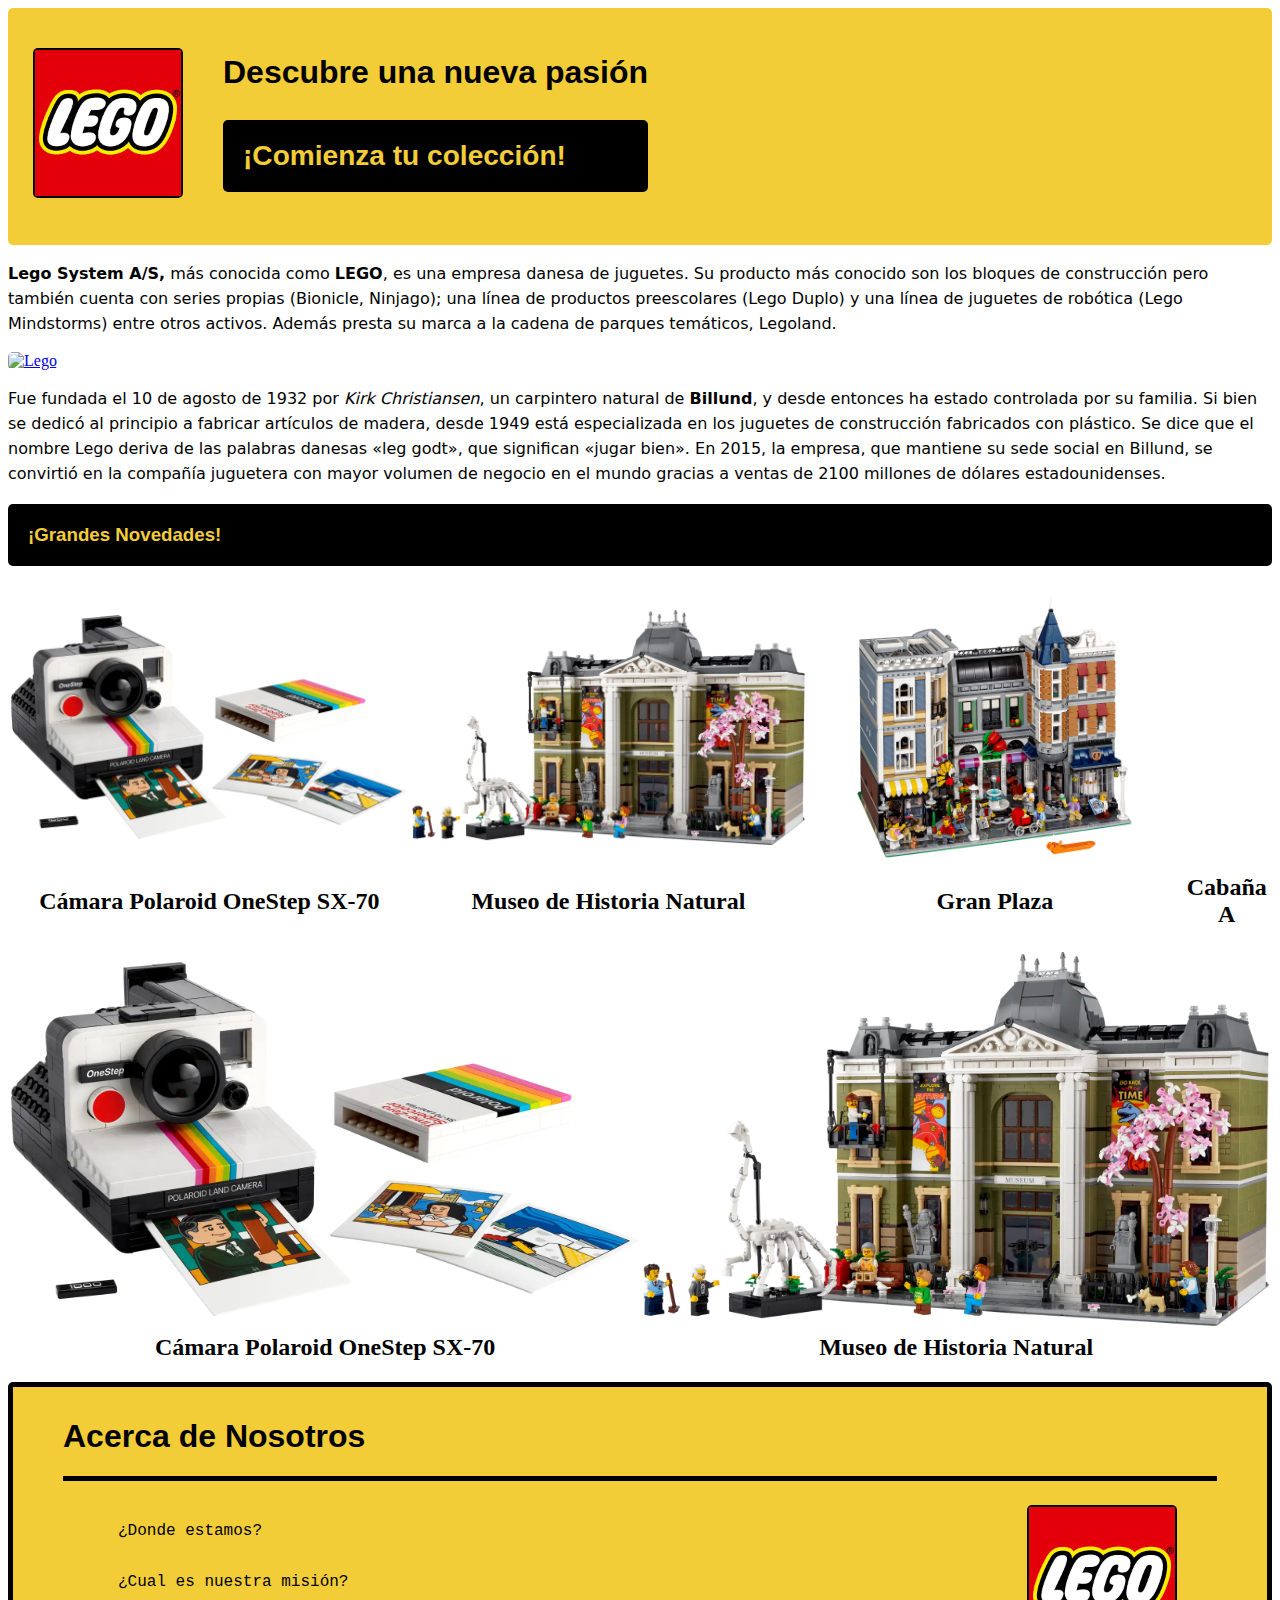
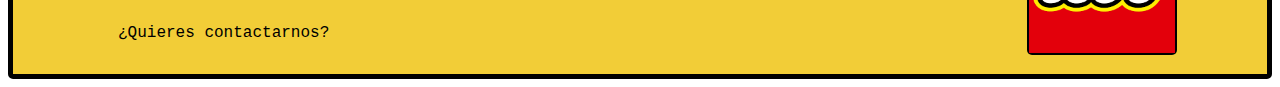
==== commit 99303e40: "commit" ====
--- a/index.html
+++ b/index.html
@@ -15,7 +15,7 @@
    
     <div id="Cabecera">
         <a href="index.html">
-           <img src="/IMG/LegoLogo.png" alt="Logo de Lego" height="80px">
+           <img src="/IMG/LegoLogo.png" alt="Logo de Lego" width="150px">
         </a>
         <div id="Cabecera-Interna">
 
@@ -31,7 +31,7 @@
       <p><strong>Lego System A/S,</strong> más conocida como <strong>LEGO</strong>, es una empresa danesa de juguetes. Su producto más conocido son los bloques de construcción pero también cuenta con series propias (Bionicle, Ninjago); una línea de productos preescolares (Lego Duplo) y una línea de juguetes de robótica (Lego Mindstorms) entre otros activos. Además presta su marca a la cadena de parques temáticos, Legoland.</p>
 
     <a href="https://www.lego.com" target=”_blank”> 
-        <img src="/IMG/LegoBanner3.tiff" alt="Lego" width="100%"">
+        <img src="/IMG/Lego" alt="Lego" width="100%"">
     </a>
 
     <p>Fue fundada el 10 de agosto de 1932 por <em>Kirk Christiansen</em>, un carpintero natural de <strong>Billund</strong>, y desde entonces ha estado controlada por su familia. Si bien se dedicó al principio a fabricar artículos de madera, desde 1949 está especializada en los juguetes de construcción fabricados con plástico. Se dice que el nombre Lego deriva de las palabras danesas «leg godt», que significan «jugar bien». En 2015, la empresa, que mantiene su sede social en Billund, se convirtió en la compañía juguetera con mayor volumen de negocio en el mundo gracias a ventas de 2100 millones de dólares estadounidenses.</p>
@@ -98,21 +98,22 @@
             </thead>
         <table>
     <br>
-
-    <div id="Bottom-Principal">
+    <footer>
+    <div id="Footer-Principal">
         <h1>Acerca de Nosotros</h1>
         <hr size="5px" color=black>
-        <div id="Photo-Bottom"> 
+        <div id="Photo-Footer"> 
             <ol id="contacto">
                 <li><a id="button" href="index.html">¿Donde estamos?</a></li>
                 <li><a id="button" href="index.html">¿Cual es nuestra misión?</a></li>
                 <li><a id="button" href="index.html">¿Quieres contactarnos?</a></li>
             </ol>
-            <a href="index.html">
-                <img src="/IMG/LegoLogo.png" id="LogoGrande" alt="Logo de Lego">
+            <a href="index.html" >
+              <img src="/IMG/LegoLogo.png" id="LogoGrande" alt="Logo de Lego">
             </a>
         </div>
     </div>
+</footer>
     <!-- <hr size="25px" color="#F2CD37" width="100%"> -->
 
     
--- a/styles.css
+++ b/styles.css
@@ -14,7 +14,7 @@
 }
 h1{
     font-family:Impact, Haettenschweiler, 'Arial Narrow Bold', sans-serif;
-    font-size: x-large;
+    font-size: xx-large;
     /* background-color: #F2CD37; */
     /* padding: 30px; */
     /* border-radius: 5px; */
@@ -53,6 +53,7 @@
     color: rgba(0, 0, 0, 0.505);
 
 }
+
 #Cabecera{
     display: flex;
     padding: 25px;
@@ -60,33 +61,36 @@
     border-radius: 5px;
     font-family:Impact, Haettenschweiler, 'Arial Narrow Bold', sans-serif;
     gap: 40px;
-    font-size: large;
+    font-size: x-large;
     align-items:center;
 }
 
-
-#Cabecera-Interna{
+/* #Cabecera-Interna{
     h3{
-        font-size:x-small;
+        font-size:medium;
         padding: 10px;
         text-align: center;
     } 
-}
+} */
 
-#Bottom-Principal{
+#Footer-Principal{
     /* background-color: rgb(229, 248, 226); */
     background-color:#F2CD37;
     color: black;
     padding-left: 50px;
     padding-right: 50px;
     padding-top: 10px;
-    padding-bottom: 10px;
-    border-radius: 5px;   
+    padding-Footer: 10px;
+    border-radius: 5px;  
+    border-color: black;
+    border-style: solid;
+    border-width: 5px;
 }
 #contacto{
     list-style: none;
     line-height: 50px;
     text-decoration: none;
+    margin-left: 0px;
 }
 
 #button{
@@ -98,14 +102,13 @@
     font-family: 'Courier New', Courier, monospace;
     
 }
-#Photo-Bottom{
+#Photo-Footer{
     display: flex;
-    gap: 450px;
+    /* gap: 450px; */
     align-items:center;
-}
-
-#LogoGrande{
-    width: 150px;
+    justify-content:space-between;
+    padding-right: 40px;
+    /* width: 100%; */
 }
 #Gran-Plaza1{
     display: flex;
@@ -125,4 +128,25 @@
 }
 #img-Gran-Plaza2{
     width: 45%;
+}
+#LogoGrande{
+    width: 150px;
+    
+    padding-right: 0px;
+}
+#logologo{
+    position:absolute;
+    right: 0%;
+}
+
+footer{
+    width: 100%;
+}
+span{
+    color: #F2CD37;
+    /* font-size: large; */
+    font-weight: bold;
+    background-color: black;
+    padding: 7px;
+    border-radius: 30px;
 }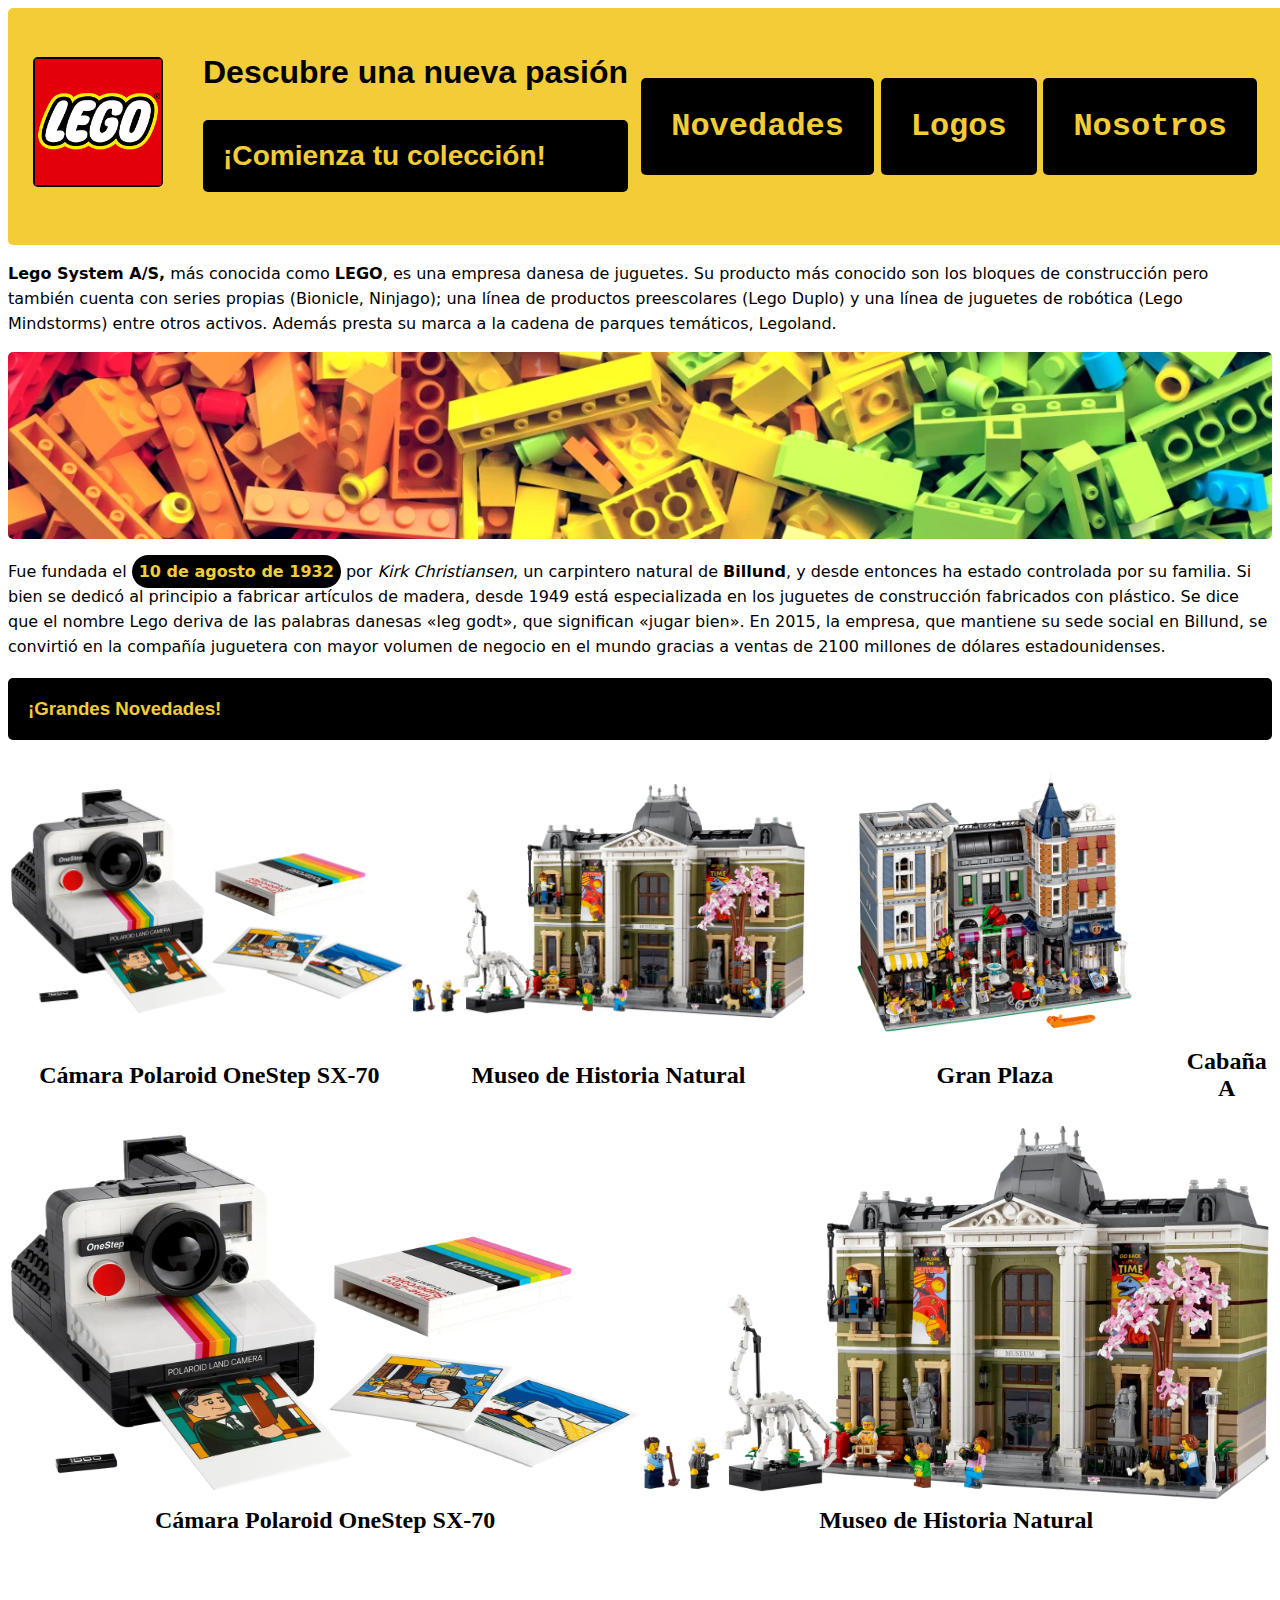
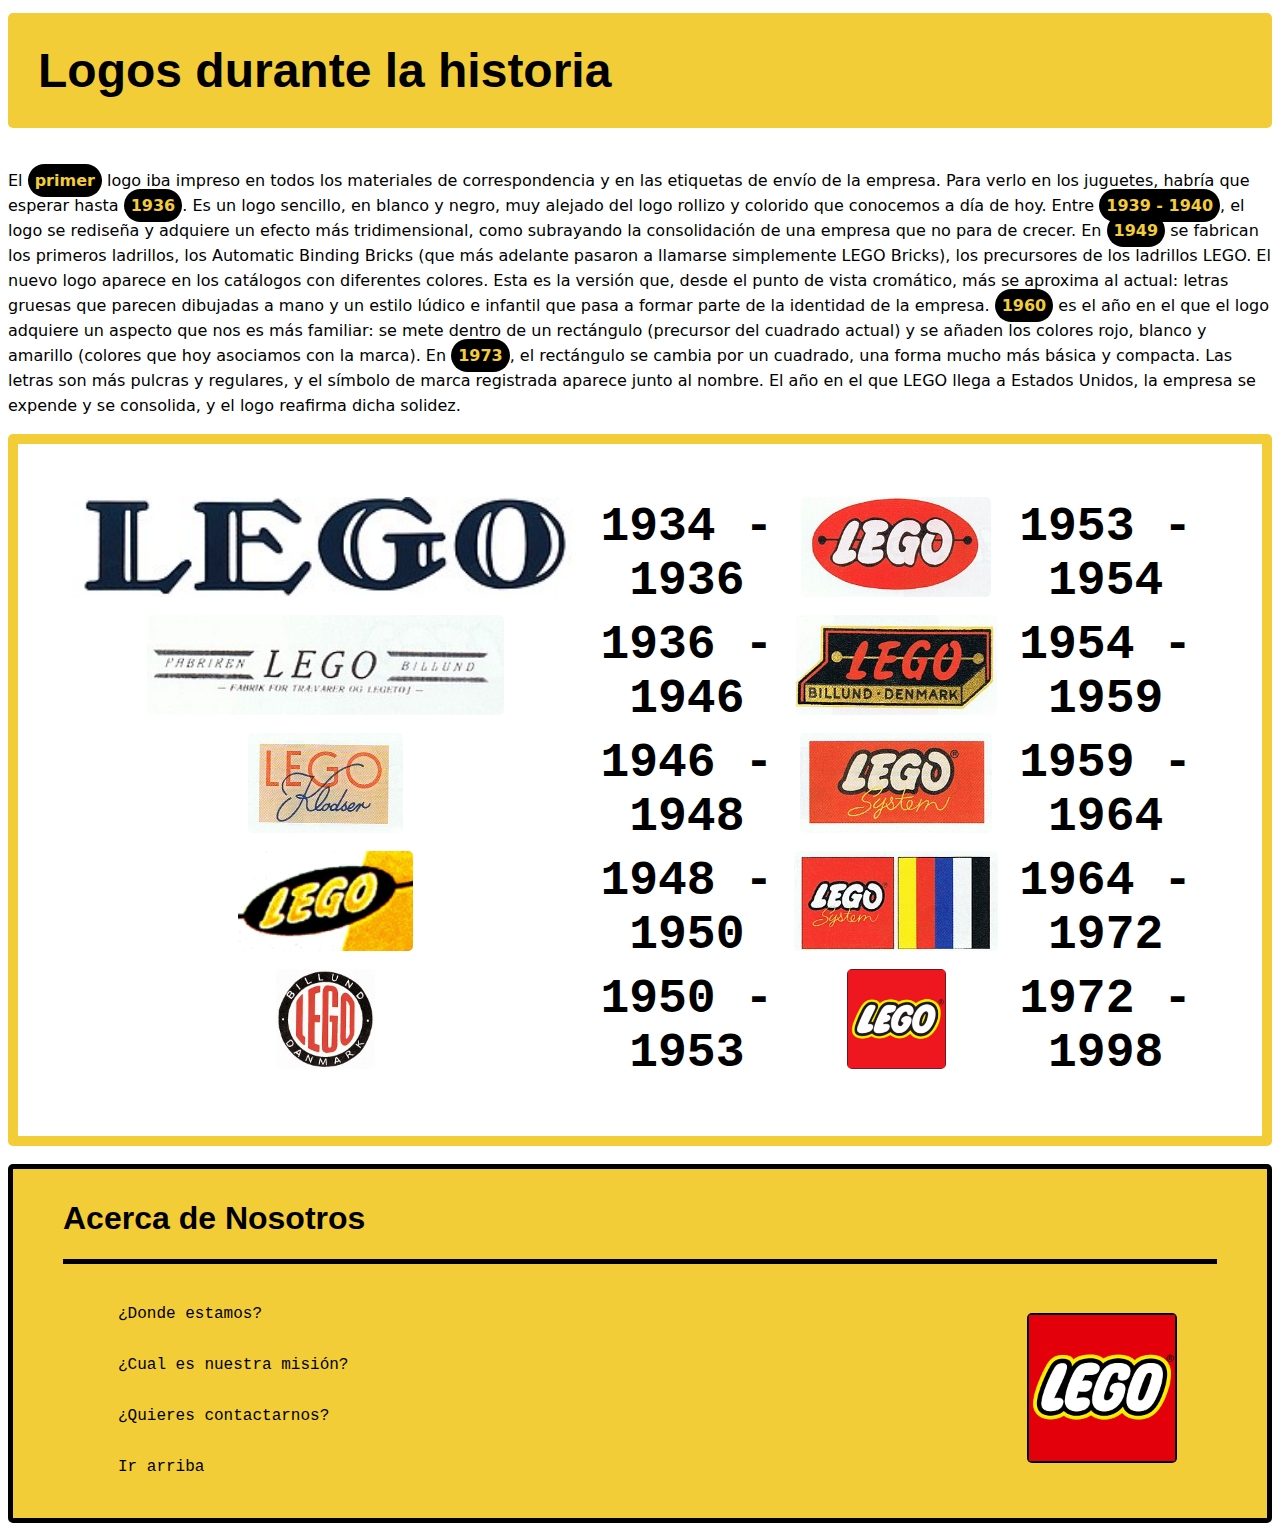
==== commit 4a97ca0a: "Merge branch 'main' of https://github.com/dafhome/20230110" ====
--- a/index.html
+++ b/index.html
@@ -9,34 +9,45 @@
 </head>
 
 <!-- esto es un comentario -->
+<main>
+<body>
+<!-- titulo -->
+   
+    <header id="arriba">
+        <div id="logo-abajo">
+            <a href="index.html">
+                <img id="logo-principal" src="/IMG/LegoLogo.png" alt="Logo de Lego">
+            </a>
+            <br>
+        </div>
 
-<body>
-        <!-- titulo -->
-   
-    <div id="Cabecera">
-        <a href="index.html">
-           <img src="/IMG/LegoLogo.png" alt="Logo de Lego" width="150px">
-        </a>
-        <div id="Cabecera-Interna">
 
-            <h1>Descubre una nueva pasión</h1>
+        <div id="boton-abajo">
+            <div id="Cabecera-Interna">
+                <h1>Descubre una nueva pasión</h1>
         
             <h3>¡Comienza tu colección!</h3>
+            </div>
+            <nav>
+                <a id="button3" href="#novedades">Novedades</a>
+                <a id="button3" href="#logos">Logos</a>
+                <a id="button3" href="#abajo">Nosotros</a>
+            </nav>
         </div>
-    </div> 
+    </header> 
       
     <!-- parrafo -->
     <!-- elementos de bloque: reservan todo el ancho de pantalla para un solo elemento -->
+    <article>
+        <p><strong>Lego System A/S,</strong> más conocida como <strong>LEGO</strong>, es una empresa danesa de juguetes. Su producto más conocido son los bloques de construcción pero también cuenta con series propias (Bionicle, Ninjago); una línea de productos preescolares (Lego Duplo) y una línea de juguetes de robótica (Lego Mindstorms) entre otros activos. Además presta su marca a la cadena de parques temáticos, Legoland.</p>
 
-      <p><strong>Lego System A/S,</strong> más conocida como <strong>LEGO</strong>, es una empresa danesa de juguetes. Su producto más conocido son los bloques de construcción pero también cuenta con series propias (Bionicle, Ninjago); una línea de productos preescolares (Lego Duplo) y una línea de juguetes de robótica (Lego Mindstorms) entre otros activos. Además presta su marca a la cadena de parques temáticos, Legoland.</p>
+        <a href="https://www.lego.com" target=”_blank”> 
+            <img src="/IMG/LegoBanner2.jpg" alt="Lego" width="100%"">
+        </a>
 
-    <a href="https://www.lego.com" target=”_blank”> 
-        <img src="/IMG/Lego" alt="Lego" width="100%"">
-    </a>
-
-    <p>Fue fundada el 10 de agosto de 1932 por <em>Kirk Christiansen</em>, un carpintero natural de <strong>Billund</strong>, y desde entonces ha estado controlada por su familia. Si bien se dedicó al principio a fabricar artículos de madera, desde 1949 está especializada en los juguetes de construcción fabricados con plástico. Se dice que el nombre Lego deriva de las palabras danesas «leg godt», que significan «jugar bien». En 2015, la empresa, que mantiene su sede social en Billund, se convirtió en la compañía juguetera con mayor volumen de negocio en el mundo gracias a ventas de 2100 millones de dólares estadounidenses.</p>
-
-    <h3>¡Grandes Novedades!</h3>
+        <p>Fue fundada el <span>10 de agosto de 1932</span> por <em>Kirk Christiansen</em>, un carpintero natural de <strong>Billund</strong>, y desde entonces ha estado controlada por su familia. Si bien se dedicó al principio a fabricar artículos de madera, desde 1949 está especializada en los juguetes de construcción fabricados con plástico. Se dice que el nombre Lego deriva de las palabras danesas «leg godt», que significan «jugar bien». En 2015, la empresa, que mantiene su sede social en Billund, se convirtió en la compañía juguetera con mayor volumen de negocio en el mundo gracias a ventas de 2100 millones de dólares estadounidenses.</p>
+    </article>
+    <h3 id="novedades">¡Grandes Novedades!</h3>
     <table>
         <thead>
             <tr>
@@ -98,24 +109,86 @@
             </thead>
         <table>
     <br>
-    <footer>
-    <div id="Footer-Principal">
-        <h1>Acerca de Nosotros</h1>
-        <hr size="5px" color=black>
-        <div id="Photo-Footer"> 
-            <ol id="contacto">
-                <li><a id="button" href="index.html">¿Donde estamos?</a></li>
-                <li><a id="button" href="index.html">¿Cual es nuestra misión?</a></li>
-                <li><a id="button" href="index.html">¿Quieres contactarnos?</a></li>
-            </ol>
-            <a href="index.html" >
-              <img src="/IMG/LegoLogo.png" id="LogoGrande" alt="Logo de Lego">
-            </a>
-        </div>
-    </div>
-</footer>
-    <!-- <hr size="25px" color="#F2CD37" width="100%"> -->
-
-    
 
 
+    <section id="logos">
+        <br>
+       
+        <h2>Logos durante la historia</h2>
+        <p id="historia-logo">
+            El <span>primer</span> logo iba impreso en todos los materiales de correspondencia y en las etiquetas de envío de la empresa. Para verlo en los juguetes, habría que esperar hasta <span>1936</span>. Es un logo sencillo, en blanco y negro, muy alejado del logo rollizo y colorido que conocemos a día de hoy. Entre <span>1939 - 1940</span>, el logo se rediseña y adquiere un efecto más tridimensional, como subrayando la consolidación de una empresa que no para de crecer. En <span>1949</span> se fabrican los primeros ladrillos, los Automatic Binding Bricks (que más adelante pasaron a llamarse simplemente LEGO Bricks), los precursores de los ladrillos LEGO. El nuevo logo aparece en los catálogos con diferentes colores. Esta es la versión que, desde el punto de vista cromático, más se aproxima al actual: letras gruesas que parecen dibujadas a mano y un estilo lúdico e infantil que pasa a formar parte de la identidad de la empresa. <span>1960</span> es el año en el que el logo adquiere un aspecto que nos es más familiar: se mete dentro de un rectángulo (precursor del cuadrado actual) y se añaden los colores rojo, blanco y amarillo (colores que hoy asociamos con la marca). En <span>1973</span>, el rectángulo se cambia por un cuadrado, una forma mucho más básica y compacta. Las letras son más pulcras y regulares, y el símbolo de marca registrada aparece junto al nombre. El año en el que LEGO llega a Estados Unidos, la empresa se expende y se consolida, y el logo reafirma dicha solidez.
+        </p>
+        
+        <div>
+            <table id="logoshistoria1">
+                <tr>
+                    <td><img id="imglogos" src="/IMG/Lego_1934_logos.jpg" alt="LEGO1934"></td>
+                
+                    <td>1934 - 1936</td>
+                    <td><img id="imglogos" src="/IMG/Lego_logos1953.jpeg" alt="LEGO1936"></td>
+                
+                    <td>1953 - 1954</td>
+                </tr>
+                <tr>
+                    <td><img id="imglogos" src="/IMG/Lego_Logo_1936.jpeg" alt="LEGO1936"></td>
+                
+                    <td>1936 - 1946</td>
+                    <td><img id="imglogos" src="/IMG/Lego_Logo_1954.jpg" alt="LEGO1936"></td>
+                
+                    <td>1954 - 1959</td>
+
+                </tr>          
+                <tr>
+                    <td><img id="imglogos" src="/IMG/Lego_Logo_1946.jpg" alt="LEGO1946"></td>
+                
+                    <td>1946 - 1948</td>
+                    <td><img id="imglogos" src="/IMG/Lego_1959.jpg" alt="LEGO1959"></td>
+                    <td>1959 - 1964</td>
+                </tr>
+                <tr>
+                    <td><img id="imglogos" src="/IMG/Lego_Logo_1948.gif" alt="LEGO1948"></td>
+                
+                    <td>1948 - 1950</td>
+                    <td><img id="imglogos" src="/IMG/Lego_logos1964.jpeg" alt="LEGO1959"></td>
+                    <td>1964 - 1972</td>
+                </tr>
+                <tr>
+                    <td><img id="imglogos" src="/IMG/Lego_Logo_1950.jpg" alt="LEGO1934"></td>
+                
+                    <td>1950 - 1953</td>
+                    <td><img id="imglogos" src="/IMG/LEGO_1972_logo.png" alt="LEGO1959"></td>
+                    <td>1972 - 1998</td>
+                </tr>
+
+                
+            </table>
+        
+        
+
+    </section>
+    <br>
+    <footer id="abajo">
+        <div id="Footer-Principal">
+            <h1>Acerca de Nosotros</h1>
+            <hr size="5px" color=black>
+            <div id="Photo-Footer"> 
+                <ol id="contacto">
+                    <li><a id="button" href="index.html">¿Donde estamos?</a></li>
+                    <li><a id="button" href="index.html">¿Cual es nuestra misión?</a></li>
+                    <li><a id="button" href="index.html">¿Quieres contactarnos?</a></li>
+                    <li><a id="button" href="#arriba">Ir arriba</a></li>
+    
+                </ol>
+                <a href="index.html" >
+                  <img src="/IMG/LegoLogo.png" id="LogoGrande" alt="Logo de Lego">
+                </a>
+            </div>
+        </div>
+
+    </footer>
+    <!-- <hr size="25px" color="#F2CD37" width="100%"> -->
+</body>
+
+</main>
+
+
--- a/styles.css
+++ b/styles.css
@@ -7,6 +7,9 @@
 #Inicio{
     width: 100%;
     height: auto;
+}
+#logo-principal{
+    width: 130px;
 }
 
 hr{
@@ -54,7 +57,7 @@
 
 }
 
-#Cabecera{
+header{
     display: flex;
     padding: 25px;
     background-color: #F2CD37;
@@ -63,6 +66,7 @@
     gap: 40px;
     font-size: x-large;
     align-items:center;
+    width: 100%;
 }
 
 /* #Cabecera-Interna{
@@ -80,7 +84,7 @@
     padding-left: 50px;
     padding-right: 50px;
     padding-top: 10px;
-    padding-Footer: 10px;
+    padding-bottom: 10px;
     border-radius: 5px;  
     border-color: black;
     border-style: solid;
@@ -100,7 +104,36 @@
     padding: 15px;
     /* border-radius: 5px; */
     font-family: 'Courier New', Courier, monospace;
-    
+    border-radius: 5px;
+}
+#button:hover{
+    box-shadow: 0 0 5px;
+    color:black;
+}
+#button2{
+    /* background-color: red; */
+    color: black;
+    text-decoration: none;
+    background-color: #F2CD37;
+    padding: 15px;
+    border-radius: 5px;
+    font-family: 'Courier New', Courier, monospace;
+}
+#button3{
+    /* background-color: red; */
+    color:#F2CD37;
+    text-decoration: none;
+    background-color: #F2CD37;
+    padding: 30px;
+    border-radius: 5px;
+    font-family: 'Courier New', Courier, monospace;
+    font-size: xx-large;
+    background-color: black;
+    font-weight: bolder;
+}
+#button3:hover{
+    box-shadow: 0 0 1px;
+    color:red;
 }
 #Photo-Footer{
     display: flex;
@@ -149,4 +182,37 @@
     background-color: black;
     padding: 7px;
     border-radius: 30px;
+}
+#logo-abajo{
+    list-style: none;
+    line-height: 40px;
+    text-align: center;
+    font-size: xx-large;
+}
+#abajobutton{
+    text-decoration: none;
+}
+#boton-abajo{
+    display: flex;
+    /* gap: 450px; */
+    align-items:center;
+    padding-right: 40px;
+    width: 100%;
+    justify-content:space-between;
+
+}
+#logoshistoria1{
+    font-size: xxx-large;
+    padding: 50px;
+    font-family: 'Courier New', Courier, monospace;
+    font-weight: bolder;
+    border-radius: 5px; 
+    border-width: 10px;
+    border-style:solid;
+    border-color: #F2CD37;
+    
+}
+#imglogos
+{
+    height: 100px;
 }